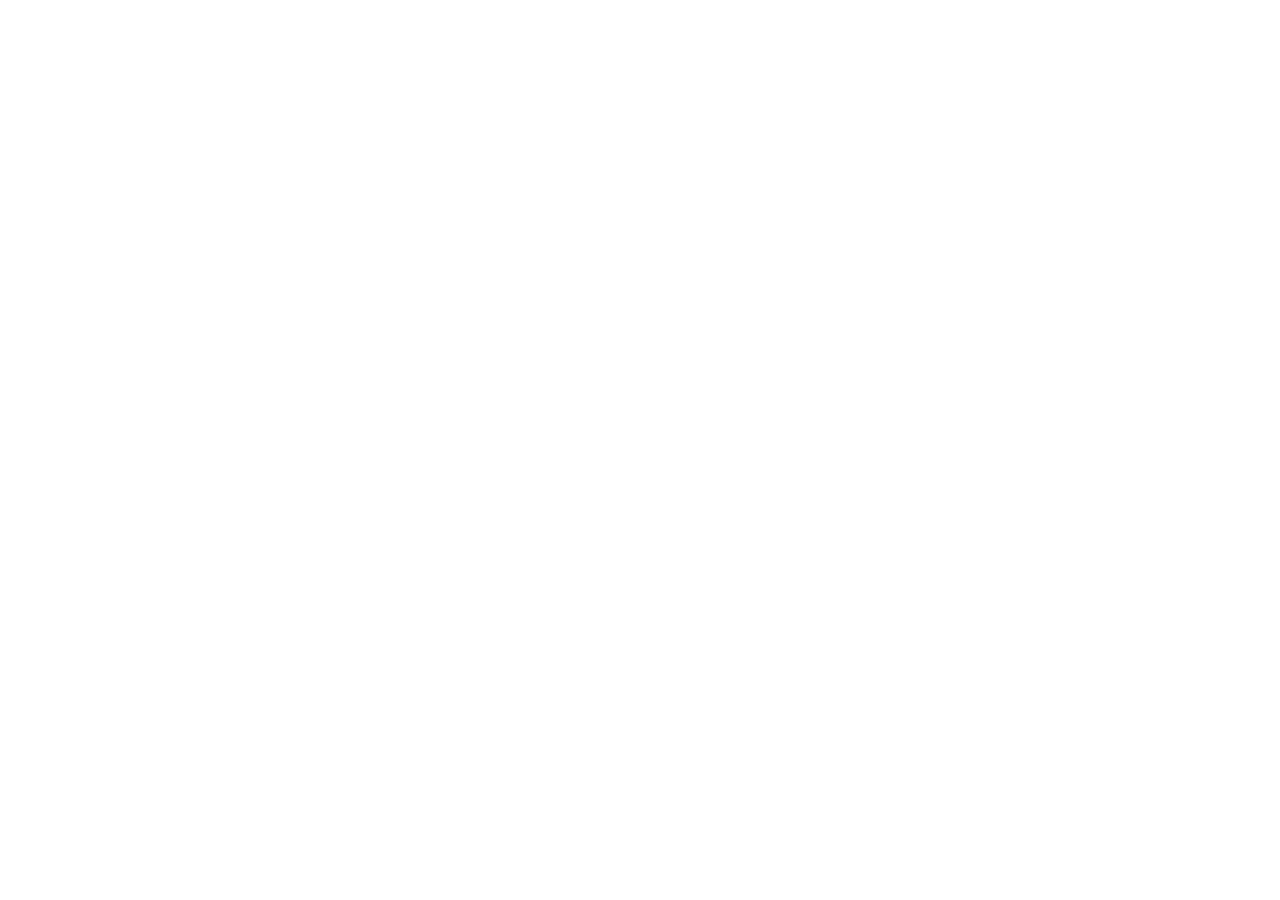
==== index.html @ aa3daa45 "initial commit" ====
<!doctype html>
<!-- paulirish.com/2008/conditional-stylesheets-vs-css-hacks-answer-neither/ -->
<!--[if lt IE 7]> <html class="no-js lt-ie9 lt-ie8 lt-ie7" lang="en"> <![endif]-->
<!--[if IE 7]>    <html class="no-js lt-ie9 lt-ie8" lang="en"> <![endif]-->
<!--[if IE 8]>    <html class="no-js lt-ie9" lang="en"> <![endif]-->
<!-- Consider adding a manifest.appcache: h5bp.com/d/Offline -->
<!--[if gt IE 8]><!--> <html class="no-js" lang="en"> <!--<![endif]-->
<head>
  <meta charset="utf-8">

  <!-- Use the .htaccess and remove these lines to avoid edge case issues.
       More info: h5bp.com/i/378 -->
  <meta http-equiv="X-UA-Compatible" content="IE=edge,chrome=1">

  <title></title>
  <meta name="description" content="">

  <!-- Mobile viewport optimized: h5bp.com/viewport -->
  <meta name="viewport" content="width=device-width">

  <!-- Place favicon.ico and apple-touch-icon.png in the root directory: mathiasbynens.be/notes/touch-icons -->

  <link rel="stylesheet" href="css/style.css">

  <!-- More ideas for your <head> here: h5bp.com/d/head-Tips -->

  <!-- All JavaScript at the bottom, except this Modernizr build.
       Modernizr enables HTML5 elements & feature detects for optimal performance.
       Create your own custom Modernizr build: www.modernizr.com/download/ -->
  <script src="js/libs/modernizr-2.5.3.min.js"></script>
</head>
<body>
  <!-- Prompt IE 6 users to install Chrome Frame. Remove this if you support IE 6.
       chromium.org/developers/how-tos/chrome-frame-getting-started -->
  <!--[if lt IE 7]><p class=chromeframe>Your browser is <em>ancient!</em> <a href="http://browsehappy.com/">Upgrade to a different browser</a> or <a href="http://www.google.com/chromeframe/?redirect=true">install Google Chrome Frame</a> to experience this site.</p><![endif]-->
  <header>

  </header>
  <div role="main">

  </div>
  <footer>

  </footer>


  <!-- JavaScript at the bottom for fast page loading -->

  <!-- Grab Google CDN's jQuery, with a protocol relative URL; fall back to local if offline -->
  <script src="//ajax.googleapis.com/ajax/libs/jquery/1.7.1/jquery.min.js"></script>
  <script>window.jQuery || document.write('<script src="js/libs/jquery-1.7.1.min.js"><\/script>')</script>

  <!-- scripts concatenated and minified via build script -->
  <script src="js/plugins.js"></script>
  <script src="js/script.js"></script>
  <!-- end scripts -->

  <!-- Asynchronous Google Analytics snippet. Change UA-XXXXX-X to be your site's ID.
       mathiasbynens.be/notes/async-analytics-snippet -->
  <script>
    var _gaq=[['_setAccount','UA-XXXXX-X'],['_trackPageview']];
    (function(d,t){var g=d.createElement(t),s=d.getElementsByTagName(t)[0];
    g.src=('https:'==location.protocol?'//ssl':'//www')+'.google-analytics.com/ga.js';
    s.parentNode.insertBefore(g,s)}(document,'script'));
  </script>
</body>
</html>
---- css/style.css ----
/*
 * HTML5 Boilerplate
 *
 * What follows is the result of much research on cross-browser styling.
 * Credit left inline and big thanks to Nicolas Gallagher, Jonathan Neal,
 * Kroc Camen, and the H5BP dev community and team.
 *
 * Detailed information about this CSS: h5bp.com/css
 *
 * ==|== normalize ==========================================================
 */


/* =============================================================================
   HTML5 display definitions
   ========================================================================== */

article, aside, details, figcaption, figure, footer, header, hgroup, nav, section { display: block; }
audio, canvas, video { display: inline-block; *display: inline; *zoom: 1; }
audio:not([controls]) { display: none; }
[hidden] { display: none; }


/* =============================================================================
   Base
   ========================================================================== */

/*
 * 1. Correct text resizing oddly in IE6/7 when body font-size is set using em units
 * 2. Prevent iOS text size adjust on device orientation change, without disabling user zoom: h5bp.com/g
 */

html { font-size: 100%; -webkit-text-size-adjust: 100%; -ms-text-size-adjust: 100%; }

html, button, input, select, textarea { font-family: sans-serif; color: #222; }

body { margin: 0; font-size: 1em; line-height: 1.4; }

/*
 * Remove text-shadow in selection highlight: h5bp.com/i
 * These selection declarations have to be separate
 * Also: hot pink! (or customize the background color to match your design)
 */

::-moz-selection { background: #fe57a1; color: #fff; text-shadow: none; }
::selection { background: #fe57a1; color: #fff; text-shadow: none; }


/* =============================================================================
   Links
   ========================================================================== */

a { color: #00e; }
a:visited { color: #551a8b; }
a:hover { color: #06e; }
a:focus { outline: thin dotted; }

/* Improve readability when focused and hovered in all browsers: h5bp.com/h */
a:hover, a:active { outline: 0; }


/* =============================================================================
   Typography
   ========================================================================== */

abbr[title] { border-bottom: 1px dotted; }

b, strong { font-weight: bold; }

blockquote { margin: 1em 40px; }

dfn { font-style: italic; }

hr { display: block; height: 1px; border: 0; border-top: 1px solid #ccc; margin: 1em 0; padding: 0; }

ins { background: #ff9; color: #000; text-decoration: none; }

mark { background: #ff0; color: #000; font-style: italic; font-weight: bold; }

/* Redeclare monospace font family: h5bp.com/j */
pre, code, kbd, samp { font-family: monospace, serif; _font-family: 'courier new', monospace; font-size: 1em; }

/* Improve readability of pre-formatted text in all browsers */
pre { white-space: pre; white-space: pre-wrap; word-wrap: break-word; }

q { quotes: none; }
q:before, q:after { content: ""; content: none; }

small { font-size: 85%; }

/* Position subscript and superscript content without affecting line-height: h5bp.com/k */
sub, sup { font-size: 75%; line-height: 0; position: relative; vertical-align: baseline; }
sup { top: -0.5em; }
sub { bottom: -0.25em; }


/* =============================================================================
   Lists
   ========================================================================== */

ul, ol { margin: 1em 0; padding: 0 0 0 40px; }
dd { margin: 0 0 0 40px; }
nav ul, nav ol { list-style: none; list-style-image: none; margin: 0; padding: 0; }


/* =============================================================================
   Embedded content
   ========================================================================== */

/*
 * 1. Improve image quality when scaled in IE7: h5bp.com/d
 * 2. Remove the gap between images and borders on image containers: h5bp.com/i/440
 */

img { border: 0; -ms-interpolation-mode: bicubic; vertical-align: middle; }

/*
 * Correct overflow not hidden in IE9
 */

svg:not(:root) { overflow: hidden; }


/* =============================================================================
   Figures
   ========================================================================== */

figure { margin: 0; }


/* =============================================================================
   Forms
   ========================================================================== */

form { margin: 0; }
fieldset { border: 0; margin: 0; padding: 0; }

/* Indicate that 'label' will shift focus to the associated form element */
label { cursor: pointer; }

/*
 * 1. Correct color not inheriting in IE6/7/8/9
 * 2. Correct alignment displayed oddly in IE6/7
 */

legend { border: 0; *margin-left: -7px; padding: 0; white-space: normal; }

/*
 * 1. Correct font-size not inheriting in all browsers
 * 2. Remove margins in FF3/4 S5 Chrome
 * 3. Define consistent vertical alignment display in all browsers
 */

button, input, select, textarea { font-size: 100%; margin: 0; vertical-align: baseline; *vertical-align: middle; }

/*
 * 1. Define line-height as normal to match FF3/4 (set using !important in the UA stylesheet)
 */

button, input { line-height: normal; }

/*
 * 1. Display hand cursor for clickable form elements
 * 2. Allow styling of clickable form elements in iOS
 * 3. Correct inner spacing displayed oddly in IE7 (doesn't effect IE6)
 */

button, input[type="button"], input[type="reset"], input[type="submit"] { cursor: pointer; -webkit-appearance: button; *overflow: visible; }

/*
 * Re-set default cursor for disabled elements
 */

button[disabled], input[disabled] { cursor: default; }

/*
 * Consistent box sizing and appearance
 */

input[type="checkbox"], input[type="radio"] { box-sizing: border-box; padding: 0; *width: 13px; *height: 13px; }
input[type="search"] { -webkit-appearance: textfield; -moz-box-sizing: content-box; -webkit-box-sizing: content-box; box-sizing: content-box; }
input[type="search"]::-webkit-search-decoration, input[type="search"]::-webkit-search-cancel-button { -webkit-appearance: none; }

/*
 * Remove inner padding and border in FF3/4: h5bp.com/l
 */

button::-moz-focus-inner, input::-moz-focus-inner { border: 0; padding: 0; }

/*
 * 1. Remove default vertical scrollbar in IE6/7/8/9
 * 2. Allow only vertical resizing
 */

textarea { overflow: auto; vertical-align: top; resize: vertical; }

/* Colors for form validity */
input:valid, textarea:valid {  }
input:invalid, textarea:invalid { background-color: #f0dddd; }


/* =============================================================================
   Tables
   ========================================================================== */

table { border-collapse: collapse; border-spacing: 0; }
td { vertical-align: top; }


/* =============================================================================
   Chrome Frame Prompt
   ========================================================================== */

.chromeframe { margin: 0.2em 0; background: #ccc; color: black; padding: 0.2em 0; }


/* ==|== primary styles =====================================================
   Author:
   ========================================================================== */
















/* ==|== media queries ======================================================
   EXAMPLE Media Query for Responsive Design.
   This example overrides the primary ('mobile first') styles
   Modify as content requires.
   ========================================================================== */

@media only screen and (min-width: 35em) {
  /* Style adjustments for viewports that meet the condition */
}



/* ==|== non-semantic helper classes ========================================
   Please define your styles before this section.
   ========================================================================== */

/* For image replacement */
.ir { display: block; border: 0; text-indent: -999em; overflow: hidden; background-color: transparent; background-repeat: no-repeat; text-align: left; direction: ltr; *line-height: 0; }
.ir br { display: none; }

/* Hide from both screenreaders and browsers: h5bp.com/u */
.hidden { display: none !important; visibility: hidden; }

/* Hide only visually, but have it available for screenreaders: h5bp.com/v */
.visuallyhidden { border: 0; clip: rect(0 0 0 0); height: 1px; margin: -1px; overflow: hidden; padding: 0; position: absolute; width: 1px; }

/* Extends the .visuallyhidden class to allow the element to be focusable when navigated to via the keyboard: h5bp.com/p */
.visuallyhidden.focusable:active, .visuallyhidden.focusable:focus { clip: auto; height: auto; margin: 0; overflow: visible; position: static; width: auto; }

/* Hide visually and from screenreaders, but maintain layout */
.invisible { visibility: hidden; }

/* Contain floats: h5bp.com/q */
.clearfix:before, .clearfix:after { content: ""; display: table; }
.clearfix:after { clear: both; }
.clearfix { *zoom: 1; }



/* ==|== print styles =======================================================
   Print styles.
   Inlined to avoid required HTTP connection: h5bp.com/r
   ========================================================================== */

@media print {
  * { background: transparent !important; color: black !important; box-shadow:none !important; text-shadow: none !important; filter:none !important; -ms-filter: none !important; } /* Black prints faster: h5bp.com/s */
  a, a:visited { text-decoration: underline; }
  a[href]:after { content: " (" attr(href) ")"; }
  abbr[title]:after { content: " (" attr(title) ")"; }
  .ir a:after, a[href^="javascript:"]:after, a[href^="#"]:after { content: ""; }  /* Don't show links for images, or javascript/internal links */
  pre, blockquote { border: 1px solid #999; page-break-inside: avoid; }
  thead { display: table-header-group; } /* h5bp.com/t */
  tr, img { page-break-inside: avoid; }
  img { max-width: 100% !important; }
  @page { margin: 0.5cm; }
  p, h2, h3 { orphans: 3; widows: 3; }
  h2, h3 { page-break-after: avoid; }
}
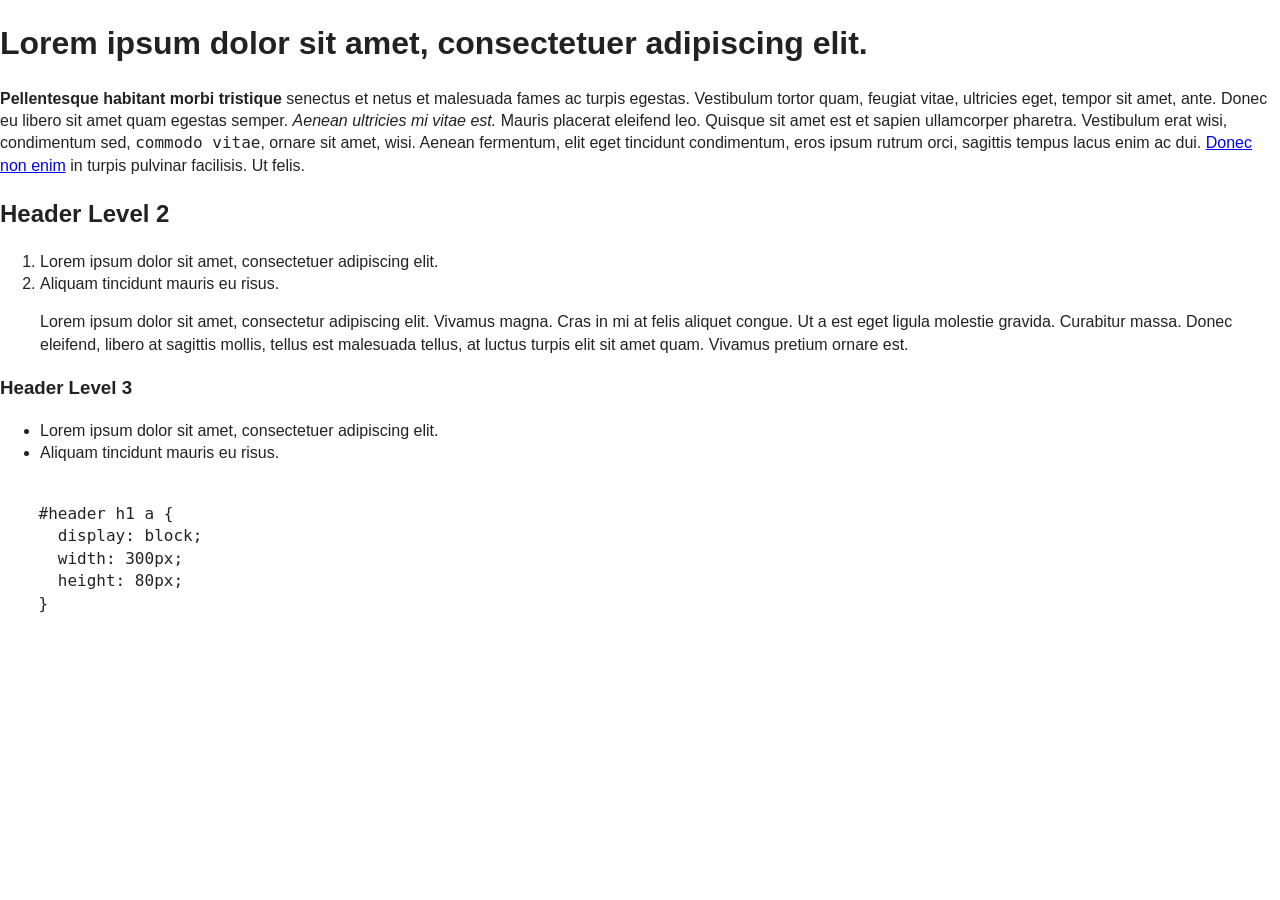
==== commit 7c6f94c7: "rename index.html" ====
--- a/index.html
+++ b/index.html
@@ -33,11 +33,38 @@
   <!-- Prompt IE 6 users to install Chrome Frame. Remove this if you support IE 6.
        chromium.org/developers/how-tos/chrome-frame-getting-started -->
   <!--[if lt IE 7]><p class=chromeframe>Your browser is <em>ancient!</em> <a href="http://browsehappy.com/">Upgrade to a different browser</a> or <a href="http://www.google.com/chromeframe/?redirect=true">install Google Chrome Frame</a> to experience this site.</p><![endif]-->
+
   <header>
 
   </header>
   <div role="main">
-
+    <h1>Lorem ipsum dolor sit amet, consectetuer adipiscing elit.</h1>
+    
+    <p><strong>Pellentesque habitant morbi tristique</strong> senectus et netus et malesuada fames ac turpis egestas. Vestibulum tortor quam, feugiat vitae, ultricies eget, tempor sit amet, ante. Donec eu libero sit amet quam egestas semper. <em>Aenean ultricies mi vitae est.</em> Mauris placerat eleifend leo. Quisque sit amet est et sapien ullamcorper pharetra. Vestibulum erat wisi, condimentum sed, <code>commodo vitae</code>, ornare sit amet, wisi. Aenean fermentum, elit eget tincidunt condimentum, eros ipsum rutrum orci, sagittis tempus lacus enim ac dui. <a href="#">Donec non enim</a> in turpis pulvinar facilisis. Ut felis.</p>
+    
+    <h2>Header Level 2</h2>
+    
+    <ol>
+      <li>Lorem ipsum dolor sit amet, consectetuer adipiscing elit.</li>
+      <li>Aliquam tincidunt mauris eu risus.</li>
+    </ol>
+    
+    <blockquote><p>Lorem ipsum dolor sit amet, consectetur adipiscing elit. Vivamus magna. Cras in mi at felis aliquet congue. Ut a est eget ligula molestie gravida. Curabitur massa. Donec eleifend, libero at sagittis mollis, tellus est malesuada tellus, at luctus turpis elit sit amet quam. Vivamus pretium ornare est.</p></blockquote>
+    
+    <h3>Header Level 3</h3>
+    
+    <ul>
+      <li>Lorem ipsum dolor sit amet, consectetuer adipiscing elit.</li>
+      <li>Aliquam tincidunt mauris eu risus.</li>
+    </ul>
+    
+    <pre><code>
+    #header h1 a { 
+      display: block; 
+      width: 300px; 
+      height: 80px; 
+    }
+    </code></pre>
   </div>
   <footer>
 
@@ -47,21 +74,14 @@
   <!-- JavaScript at the bottom for fast page loading -->
 
   <!-- Grab Google CDN's jQuery, with a protocol relative URL; fall back to local if offline -->
-  <script src="//ajax.googleapis.com/ajax/libs/jquery/1.7.1/jquery.min.js"></script>
-  <script>window.jQuery || document.write('<script src="js/libs/jquery-1.7.1.min.js"><\/script>')</script>
+  
+  <script>window.jQuery || document.write('<script src="js/libs/jquery-1.7.1.min.js"><\/script>')</script> 
 
   <!-- scripts concatenated and minified via build script -->
   <script src="js/plugins.js"></script>
   <script src="js/script.js"></script>
+  <script src="js/scr.reveal.js"></script>
   <!-- end scripts -->
 
-  <!-- Asynchronous Google Analytics snippet. Change UA-XXXXX-X to be your site's ID.
-       mathiasbynens.be/notes/async-analytics-snippet -->
-  <script>
-    var _gaq=[['_setAccount','UA-XXXXX-X'],['_trackPageview']];
-    (function(d,t){var g=d.createElement(t),s=d.getElementsByTagName(t)[0];
-    g.src=('https:'==location.protocol?'//ssl':'//www')+'.google-analytics.com/ga.js';
-    s.parentNode.insertBefore(g,s)}(document,'script'));
-  </script>
 </body>
 </html>
--- a/css/style.css
+++ b/css/style.css
@@ -220,12 +220,20 @@
 
 
 
-
-
-
-
-
-
+#countbox-inner {
+  display: none;
+  color: #DDD;
+}
+
+
+.preloader_single_box{  
+  /*border: 1px solid red;*/
+}
+
+/*.preloader_single_box:hover{
+  background-color: transparent !important;  
+  display: hidden;
+}*/
 
 
 
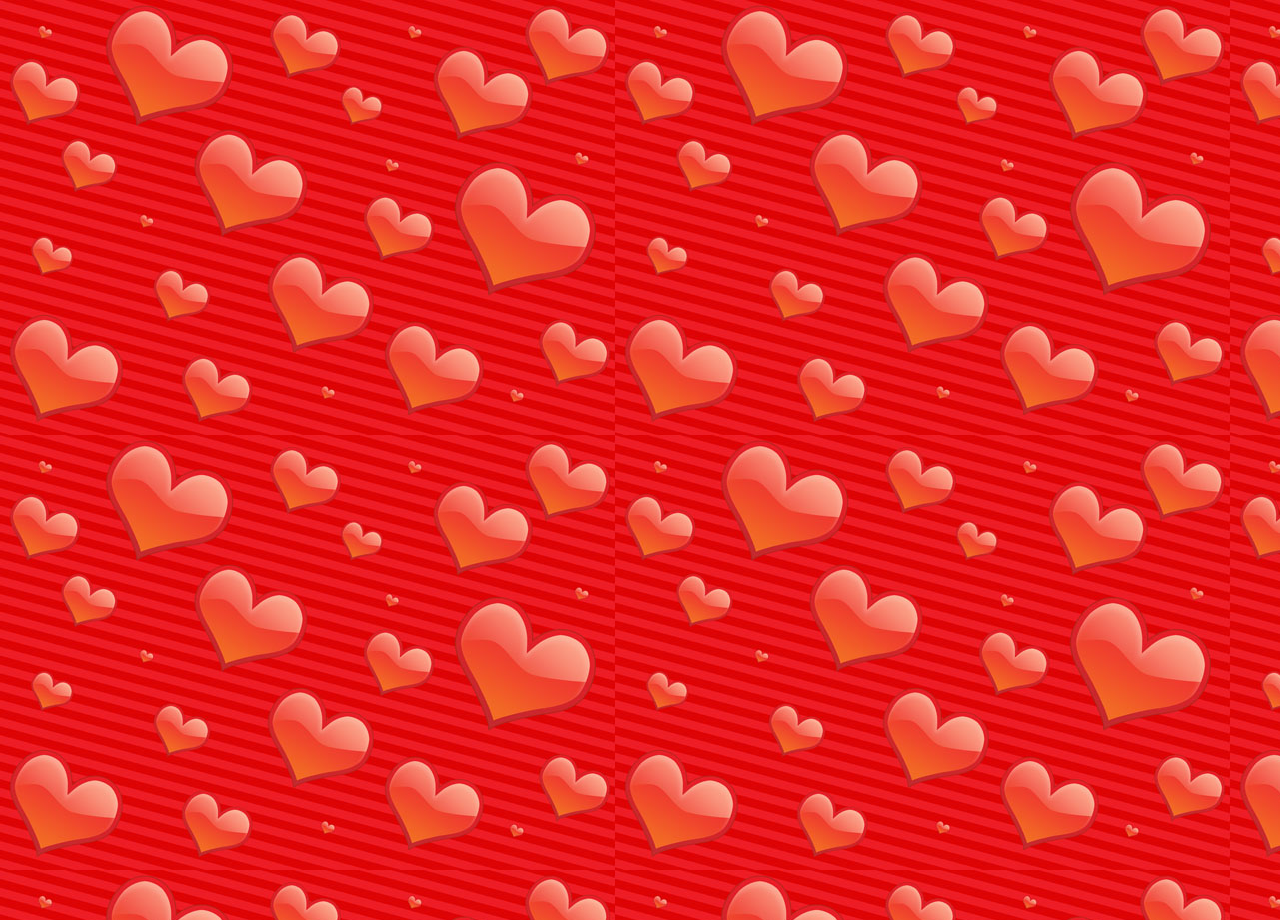
==== commit 54006bc4: "fixes" ====
--- a/index.html
+++ b/index.html
@@ -80,8 +80,8 @@
   <!-- scripts concatenated and minified via build script -->
   <script src="js/plugins.js"></script>
   <script src="js/script.js"></script>
-  <script src="js/scr.reveal.js"></script>
+  <script src="js/script.reaveal.js"></script>
   <!-- end scripts -->
 
 </body>
-</html>+</html>
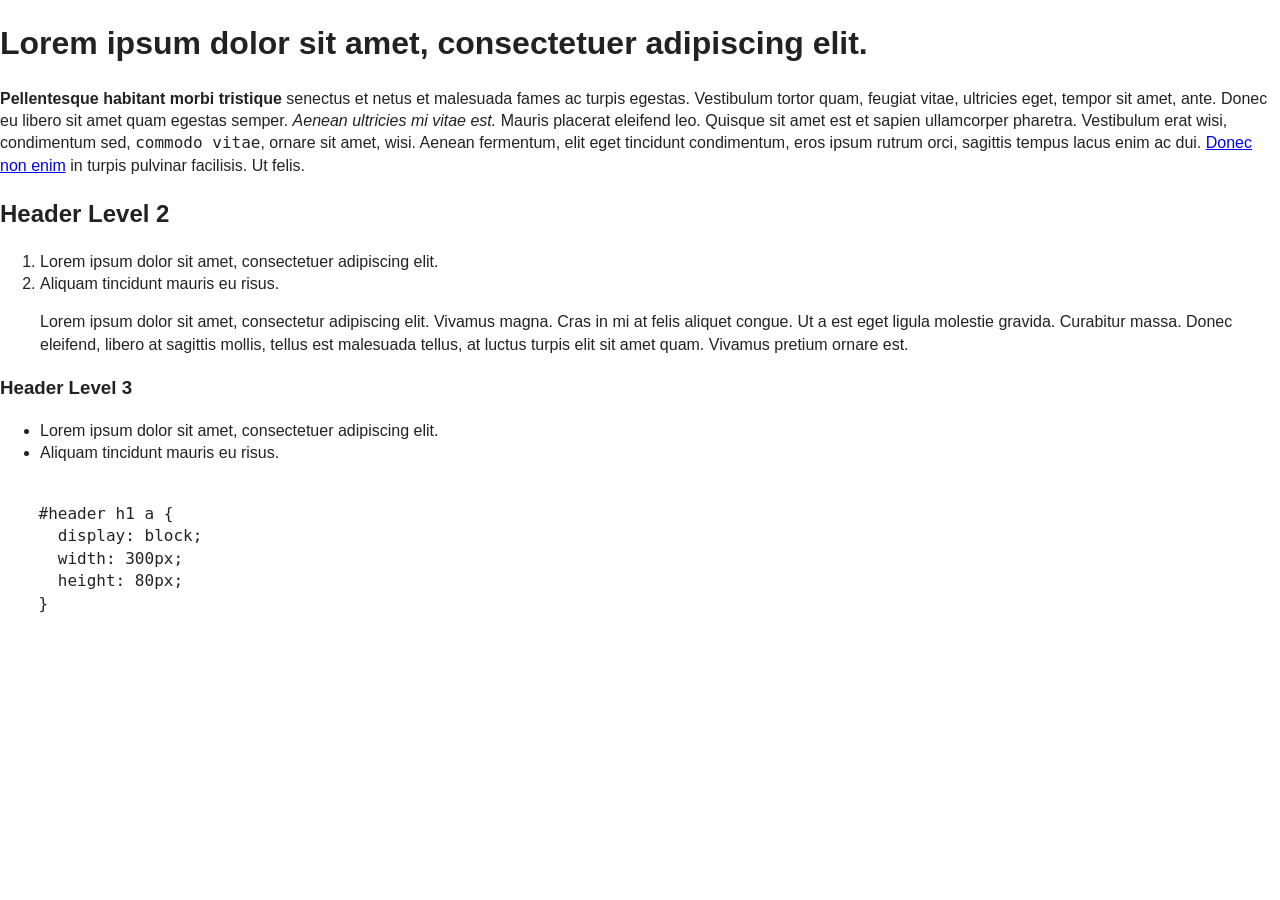
==== commit 4d648c9d: "main js renamed" ====
--- a/index.html
+++ b/index.html
@@ -80,7 +80,7 @@
   <!-- scripts concatenated and minified via build script -->
   <script src="js/plugins.js"></script>
   <script src="js/script.js"></script>
-  <script src="js/script.reaveal.js"></script>
+  <script src="js/jquery.reaveal.js"></script>
   <!-- end scripts -->
 
 </body>
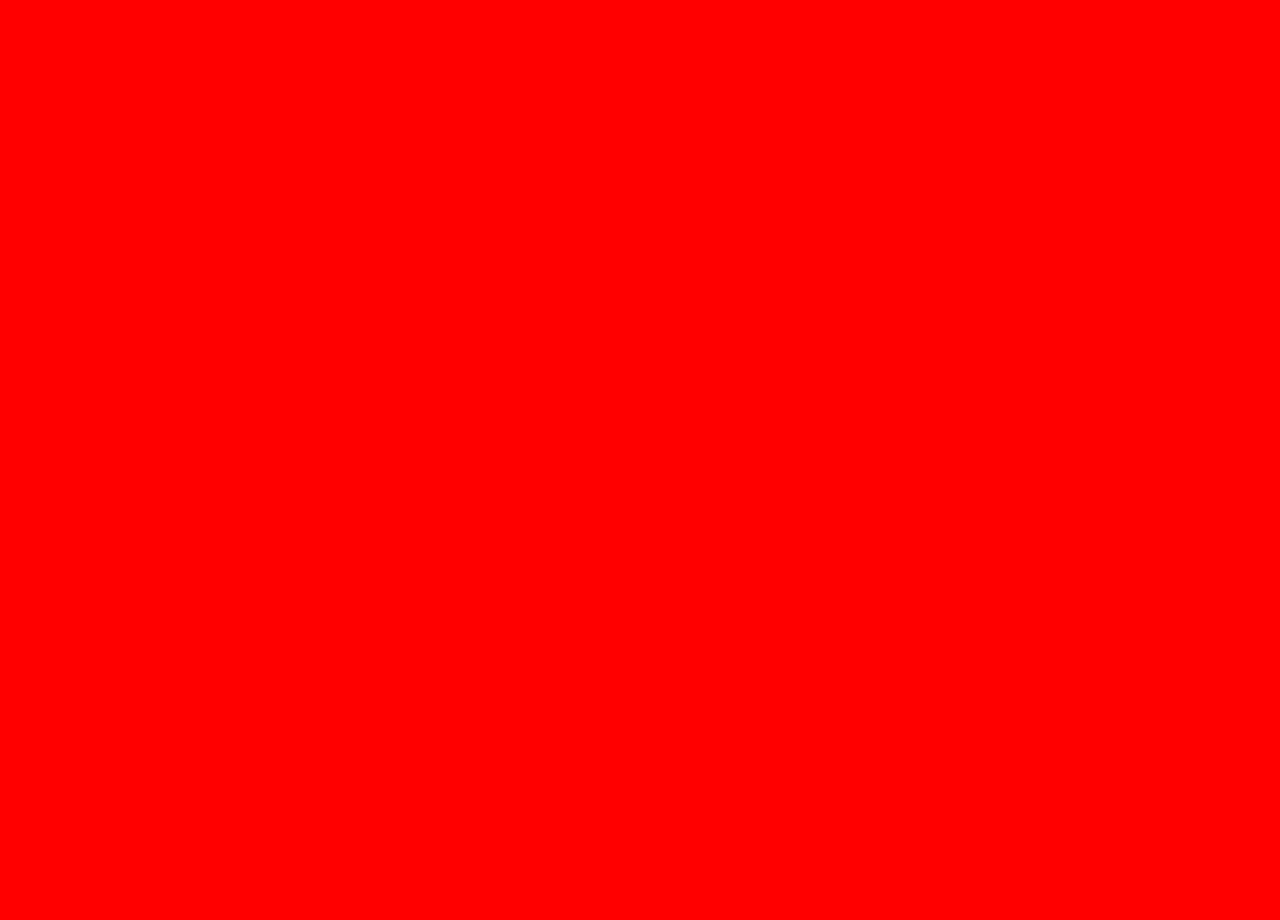
==== commit 9f208619: "fall-back on background-color" ====
--- a/index.html
+++ b/index.html
@@ -80,7 +80,7 @@
   <!-- scripts concatenated and minified via build script -->
   <script src="js/plugins.js"></script>
   <script src="js/script.js"></script>
-  <script src="js/jquery.reaveal.js"></script>
+  <script src="js/jquery.reveal.js"></script>
   <!-- end scripts -->
 
 </body>
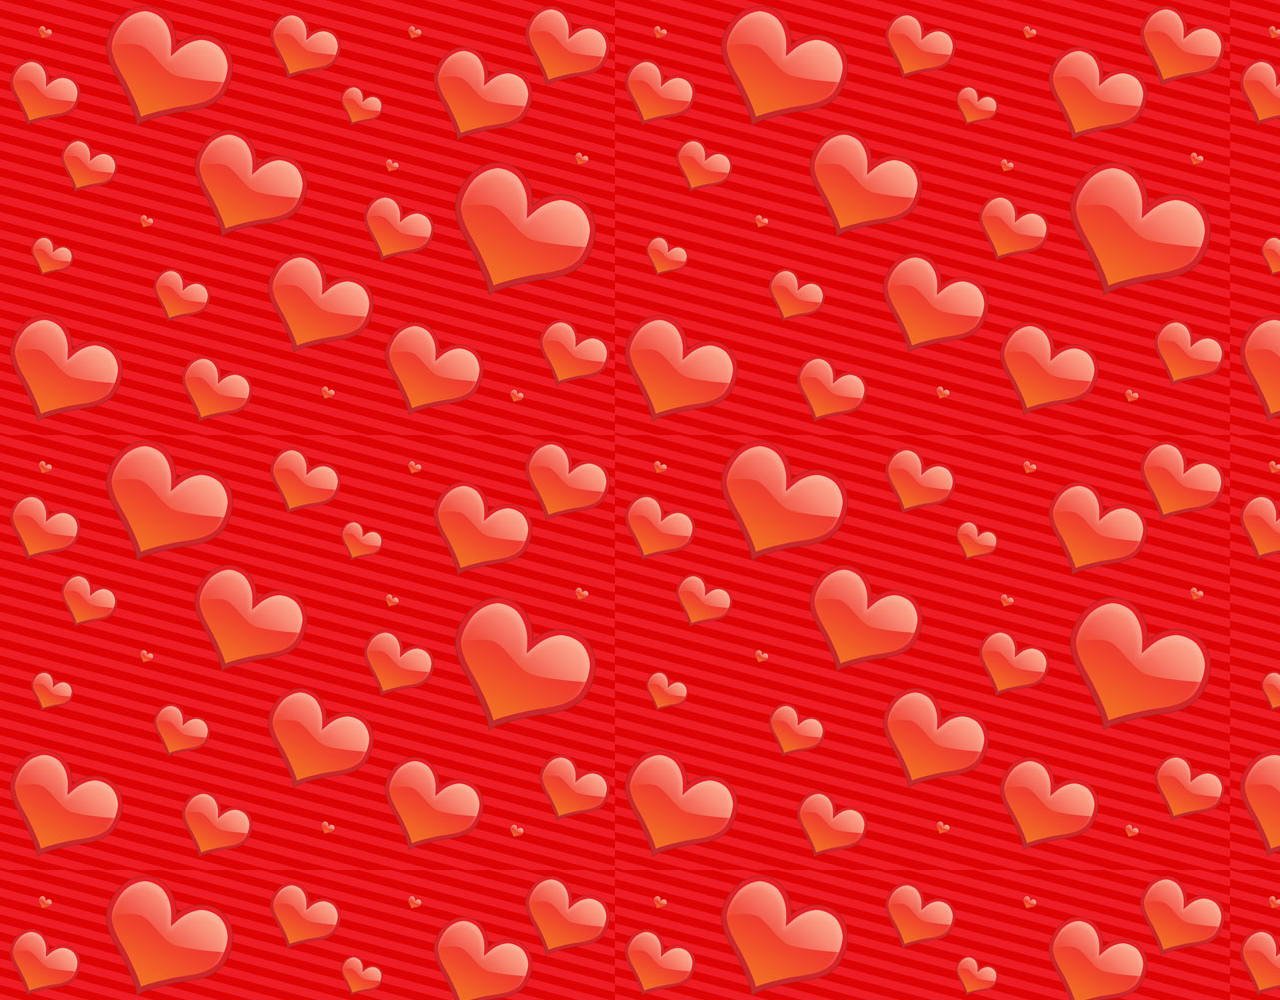
==== commit 7da46829: "page updated" ====
--- a/index.html
+++ b/index.html
@@ -1,74 +1,114 @@
 <!doctype html>
-<!-- paulirish.com/2008/conditional-stylesheets-vs-css-hacks-answer-neither/ -->
 <!--[if lt IE 7]> <html class="no-js lt-ie9 lt-ie8 lt-ie7" lang="en"> <![endif]-->
 <!--[if IE 7]>    <html class="no-js lt-ie9 lt-ie8" lang="en"> <![endif]-->
 <!--[if IE 8]>    <html class="no-js lt-ie9" lang="en"> <![endif]-->
-<!-- Consider adding a manifest.appcache: h5bp.com/d/Offline -->
 <!--[if gt IE 8]><!--> <html class="no-js" lang="en"> <!--<![endif]-->
 <head>
   <meta charset="utf-8">
 
-  <!-- Use the .htaccess and remove these lines to avoid edge case issues.
-       More info: h5bp.com/i/378 -->
   <meta http-equiv="X-UA-Compatible" content="IE=edge,chrome=1">
 
-  <title></title>
+  <title>SaurabhKumar/reveal.js @ GitHub</title>
   <meta name="description" content="">
 
-  <!-- Mobile viewport optimized: h5bp.com/viewport -->
+
   <meta name="viewport" content="width=device-width">
 
-  <!-- Place favicon.ico and apple-touch-icon.png in the root directory: mathiasbynens.be/notes/touch-icons -->
+  <style>
+    body {
+      margin-top: 1.0em;
+      background-color: green;
+      font-family: Helvetica, Arial, FreeSans, san-serif;
+      color: #000000;
+    }
+    #container {
+      margin: 0 auto;
+      width: 700px;
+    }
+    h1 { font-size: 3.8em; color: #3cef25; margin-bottom: 3px; }
+    h1 .small { font-size: 0.4em; }
+    h1 a { text-decoration: none }
+    h2 { font-size: 1.5em; color: #3cef25; }
+    h3 { text-align: center; color: #3cef25; }
+    a { color: #3cef25; }
+    .description { font-size: 1.2em; margin-bottom: 30px; margin-top: 30px; font-style: italic;}
+    .download { float: right; }
+    pre { background: #000; color: #fff; padding: 15px;}
+    hr { border: 0; width: 80%; border-bottom: 1px solid #aaa}
+    .footer { text-align:center; padding-top:30px; font-style: italic; }
+  </style>
+  
 
   <link rel="stylesheet" href="css/style.css">
 
-  <!-- More ideas for your <head> here: h5bp.com/d/head-Tips -->
 
-  <!-- All JavaScript at the bottom, except this Modernizr build.
-       Modernizr enables HTML5 elements & feature detects for optimal performance.
-       Create your own custom Modernizr build: www.modernizr.com/download/ -->
   <script src="js/libs/modernizr-2.5.3.min.js"></script>
 </head>
 <body>
-  <!-- Prompt IE 6 users to install Chrome Frame. Remove this if you support IE 6.
-       chromium.org/developers/how-tos/chrome-frame-getting-started -->
-  <!--[if lt IE 7]><p class=chromeframe>Your browser is <em>ancient!</em> <a href="http://browsehappy.com/">Upgrade to a different browser</a> or <a href="http://www.google.com/chromeframe/?redirect=true">install Google Chrome Frame</a> to experience this site.</p><![endif]-->
 
-  <header>
+ <a href="https://github.com/SaurabhKumar/reveal.js"><img style="position: absolute; top: 0; right: 0; border: 0;" src="http://s3.amazonaws.com/github/ribbons/forkme_right_darkblue_121621.png" alt="Fork me on GitHub" /></a>
 
-  </header>
-  <div role="main">
-    <h1>Lorem ipsum dolor sit amet, consectetuer adipiscing elit.</h1>
+  <div id="container">
+
+    <div class="download">
+      <a href="https://github.com/SaurabhKumar/reveal.js/zipball/master">
+        <img border="0" width="90" src="https://github.com/images/modules/download/zip.png"></a>
+      <a href="https://github.com/SaurabhKumar/reveal.js/tarball/master">
+        <img border="0" width="90" src="https://github.com/images/modules/download/tar.png"></a>
+    </div>
+
+    <h1><a href="https://github.com/SaurabhKumar/reveal.js">jquery.reveal.js</a>
+      <span class="small">by <a href="https://github.com/SaurabhKumar">SaurabhKumar</a></span></h1>
+
+    <div class="description">
+      A simple jquery script to add a overlay on the page load. 
+    </div>
+
     
-    <p><strong>Pellentesque habitant morbi tristique</strong> senectus et netus et malesuada fames ac turpis egestas. Vestibulum tortor quam, feugiat vitae, ultricies eget, tempor sit amet, ante. Donec eu libero sit amet quam egestas semper. <em>Aenean ultricies mi vitae est.</em> Mauris placerat eleifend leo. Quisque sit amet est et sapien ullamcorper pharetra. Vestibulum erat wisi, condimentum sed, <code>commodo vitae</code>, ornare sit amet, wisi. Aenean fermentum, elit eget tincidunt condimentum, eros ipsum rutrum orci, sagittis tempus lacus enim ac dui. <a href="#">Donec non enim</a> in turpis pulvinar facilisis. Ut felis.</p>
+      <p>jquery.reveal.js</p>
     
-    <h2>Header Level 2</h2>
+
     
-    <ol>
-      <li>Lorem ipsum dolor sit amet, consectetuer adipiscing elit.</li>
-      <li>Aliquam tincidunt mauris eu risus.</li>
-    </ol>
+      <h2>Dependencies</h2>
+      <p>jquery</p>
     
-    <blockquote><p>Lorem ipsum dolor sit amet, consectetur adipiscing elit. Vivamus magna. Cras in mi at felis aliquet congue. Ut a est eget ligula molestie gravida. Curabitur massa. Donec eleifend, libero at sagittis mollis, tellus est malesuada tellus, at luctus turpis elit sit amet quam. Vivamus pretium ornare est.</p></blockquote>
+
     
-    <h3>Header Level 3</h3>
+      <h2>Install</h2>
+      <p>Just inlucde  <code>jquery.reaveal.js</code> in your project along with `jquery.js`
+
+Open `jquery.reaveal.js` and set the `bg_overlay_url`.</p>
     
-    <ul>
-      <li>Lorem ipsum dolor sit amet, consectetuer adipiscing elit.</li>
-      <li>Aliquam tincidunt mauris eu risus.</li>
-    </ul>
+
     
-    <pre><code>
-    #header h1 a { 
-      display: block; 
-      width: 300px; 
-      height: 80px; 
-    }
-    </code></pre>
+      <h2>License</h2>
+      <p>MIT License</p>
+    
+
+    
+      <h2>Authors</h2>
+      <p>Saurabh Kumar / <a href=http://saurabhworld.in/go/twitter>@saurabh_world</a>
+<br/>      </p>
+    
+
+    
+
+    <h2>Download</h2>
+    <p>
+      You can download this project in either
+      <a href="https://github.com/SaurabhKumar/reveal.js/zipball/master">zip</a> or
+      <a href="https://github.com/SaurabhKumar/reveal.js/tarball/master">tar formats.
+    </p>
+    <p>You can also clone the project with <a href="http://git-scm.com">Git</a>
+      by running:
+      <pre>$ git clone git://github.com/SaurabhKumar/reveal.js</pre>
+    </p>
+
+    <div class="footer">
+      get the source code on GitHub : <a href="https://github.com/SaurabhKumar/reveal.js">SaurabhKumar/reveal.js</a>
+    </div>
+
   </div>
-  <footer>
-
-  </footer>
 
 
   <!-- JavaScript at the bottom for fast page loading -->
